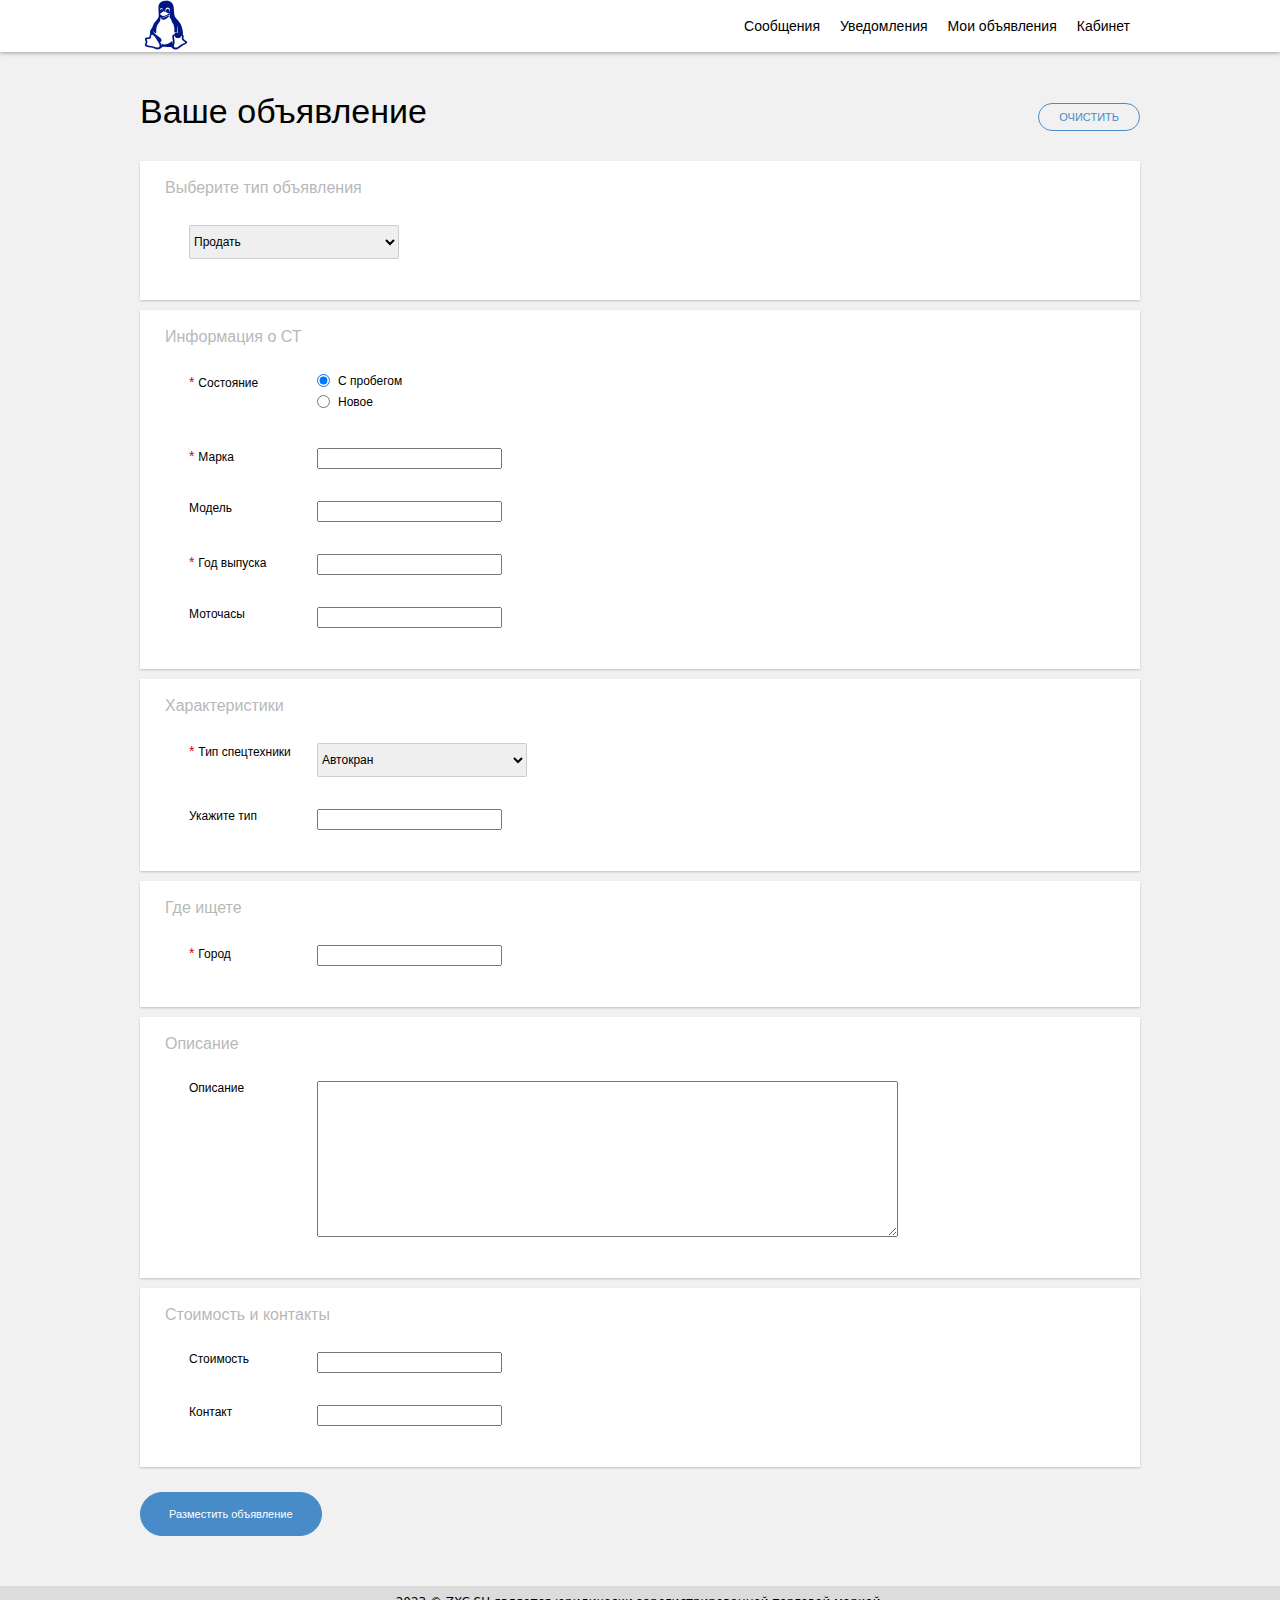
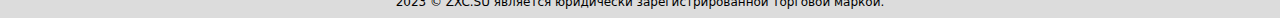
==== adding.html @ f298fcf7 "v6 adding done" ====
<!DOCTYPE html>
<html lang="ru">
<head>
    <meta charset="UTF-8">
    <link rel="stylesheet" href="css/main.css">
    <link rel="icon" href="/images/linux-logo.svg" type="image/x-icon">
    <title>Спецтехника</title>
</head>
<body class="adding-body">
    <div class="header">
        <div class="header-container">
            <a href="index.html" class="logo-link"><img src="images/linux-logo.svg" alt="logo" class="logo"></a>
            <div class="header-buttons">
                <div class="header-button"><a href="#">Сообщения</a></div>
                <div class="header-button"><a href="#">Уведомления</a></div>
                <div class="header-button"><a href="#">Мои объявления</a></div>
                <div class="header-button"><a href="#">Кабинет</a></div>
            </div>
        </div>
    </div>


    <div class="adding-main">
        <div class="adding-main-head">
            <div class="adding-main-head-title">
                Ваше объявление
            </div>

            <div class="adding-main-head-btnClear">
                <button role="button">ОЧИСТИТЬ</button>
            </div>
        </div>

        <div class="adding-main-containers">
            <div class="adding-main-containers-cont">
                <div class="adding-main-containers-cont-header">
                    Выберите тип объявления
                </div>

                <div class="adding-main-containers-cont-include">
                    <select name="" id="">
                        <option value="">Продать</option>
                        <option value="">Сдать в аренду</option>
                        <option value="">Заявка на покупку</option>
                        <option value="">Заявка на аренду</option>
                    </select>
                </div>
            </div>

            <div class="adding-main-containers-cont">
                <div class="adding-main-containers-cont-header">
                    Информация о СТ
                </div>

                <div class="adding-main-containers-cont-include">
                        <div class="adding-main-containers-cont-include-charName">
                            <span class="redStar">* </span>Состояние
                        </div>
                        <div class="adding-main-containers-cont-include-charValue">
                            <div>
                                <input type="radio" name="condition" id="char-value-mileage" value="234" checked>
                                <label for="char-value-mileage">С пробегом</label>
                            </div>

                            <div>
                                <input type="radio" name="condition" id="char-value-new" value="234">
                                <label for="new">Новое</label>
                            </div>
                        </div>
                </div>

                <div class="adding-main-containers-cont-include">
                    <div class="adding-main-containers-cont-include-charName">
                        <span class="redStar">* </span>Марка
                    </div>
                    <div class="adding-main-containers-cont-include-charValue">
                        <input type="text" name="" id="">
                    </div>
                </div>

                <div class="adding-main-containers-cont-include">
                    <div class="adding-main-containers-cont-include-charName">
                        Модель
                    </div>
                    <div class="adding-main-containers-cont-include-charValue">
                        <input type="text" name="" id="">
                    </div>
                </div>

                <div class="adding-main-containers-cont-include">
                    <div class="adding-main-containers-cont-include-charName">
                        <span class="redStar">* </span>Год выпуска
                    </div>
                    <div class="adding-main-containers-cont-include-charValue">
                        <input type="text" name="" id="">
                    </div>
                </div>

                <div class="adding-main-containers-cont-include">
                    <div class="adding-main-containers-cont-include-charName">
                        Моточасы
                    </div>
                    <div class="adding-main-containers-cont-include-charValue">
                        <input type="text" name="" id="">
                    </div>
                </div>


            </div>

            <div class="adding-main-containers-cont">
                <div class="adding-main-containers-cont-header">
                    Характеристики
                </div>

                <div class="adding-main-containers-cont-include">
                    <div class="adding-main-containers-cont-include-charName">
                        <span class="redStar">* </span>Тип спецтехники
                    </div>
                    <div class="adding-main-containers-cont-include-charValue">
                        <select name="" id="">
                            <option value="">Автокран</option>
                            <option value="">Экскаватор</option>
                            <option value="">Бульдозер</option>
                            <option value="">Погрузчик</option>
                            <option value="">Другое</option>
                        </select>
                    </div>
                </div>

                <div class="adding-main-containers-cont-include">
                    <div class="adding-main-containers-cont-include-charName">
                        Укажите тип
                    </div>
                    <div class="adding-main-containers-cont-include-charValue">
                        <input type="text" name="" id="">
                    </div>
                </div>

            </div>


            <div class="adding-main-containers-cont">
                <div class="adding-main-containers-cont-header">
                    Где ищете
                </div>

                <div class="adding-main-containers-cont-include">
                    <div class="adding-main-containers-cont-include-charName">
                        <span class="redStar">* </span>Город
                    </div>
                    <div class="adding-main-containers-cont-include-charValue">
                        <input type="text" name="" id="">
                    </div>
                </div>

            </div>

            <div class="adding-main-containers-cont">
                <div class="adding-main-containers-cont-header">
                    Описание
                </div>

                <div class="adding-main-containers-cont-include">
                    <div class="adding-main-containers-cont-include-charName">
                        Описание
                    </div>
                    <div class="adding-main-containers-cont-include-charValue">
                        <textarea name="" id="" cols="70" rows="10"></textarea>
                    </div>
                </div>

            </div>

            <div class="adding-main-containers-cont">
                <div class="adding-main-containers-cont-header">
                    Стоимость и контакты
                </div>

                <div class="adding-main-containers-cont-include">
                    <div class="adding-main-containers-cont-include-charName">
                        Стоимость
                    </div>
                    <div class="adding-main-containers-cont-include-charValue">
                        <input type="text" name="" id="">
                    </div>
                </div>

                <div class="adding-main-containers-cont-include">
                    <div class="adding-main-containers-cont-include-charName">
                        Контакт
                    </div>
                    <div class="adding-main-containers-cont-include-charValue">
                        <input type="text" name="" id="">
                    </div>
                </div>

            </div>
        </div>
        <div>
            <button class="adding-main-btnSubmit">Разместить объявление</button>
        </div>

    </div>


    <div class="footer">
        <div class="bottom">
            2023 © ZXC.SU является юридически зарегистрированной торговой маркой.
        </div>
    </div>

</body>
<script src="scripts/main.js"></script>
</html>
---- css/main.css ----
body, html {
    height: 100%;
    margin: 0;
    font-family: Verdana, Geneva, Tahoma, sans-serif;
}

body {
    /* display: flex; */
    flex-direction: column;
    justify-content: space-between;
}

a {
    margin: 0;
    color: #000000;
    text-decoration: none;
    font-family: Arial, Helvetica, sans-serif;
    font-size: 14px;
}

a:active {
    color: #000000;
}

.header {
    height: 52px;
    background-color: #ffffff;
    margin: 0;
    display: flex;
    justify-content: center;
    box-shadow: 0 1px 4px 0 rgba(0,0,0,0.35);
    width: 100%;
}

.header-container {
    display: flex;
    justify-content: space-between;
    align-items: center;
    height: 100%;
    max-width: 1000px;
    width: 100%;
    padding: 0 10px;
}

.logo {
    max-height: 52px;
    /* width: 100px; */
}

.header-button {
    color: black;
    padding: 0 10px;
    /* margin: 0 10px; */
    font-size: 14px;
    font-family: Arial, Helvetica, sans-serif;
    display: flex;
    align-items: center;
}

.header-button:hover {
    background-color: #e9f1fa;
    cursor: pointer;
}

.header-buttons {
    height: 100%;
    display: flex;
}

.header-button:hover a {
    display: flex;
    height: 100%;
    align-items: center;
    color: #1f6bb8;
}

/* .header-button a:hover {
    color:#1f6bb8;
} */

.main {
    width: 100%;
    display: flex;
    flex-wrap: wrap;
    justify-content: center;
    /* padding-top: 20px; */
    margin: 20px 0;
    /* height: 100%; */
}


/* CSS button */
.button-3 {
  appearance: none;
  background-color: #2ea44f;
  border: 1px solid rgba(27, 31, 35, .15);
  border-radius: 42px;
  box-shadow: rgba(27, 31, 35, .1) 0 1px 0;
  box-sizing: border-box;
  color: #fff;
  cursor: pointer;
  display: inline-block;
  font-family: -apple-system,system-ui,"Segoe UI",Helvetica,Arial,sans-serif,"Apple Color Emoji","Segoe UI Emoji";
  font-size: 14px;
  font-weight: 600;
  line-height: 20px;
  padding: 6px 40px;
  position: relative;
  text-align: center;
  text-decoration: none;
  user-select: none;
  -webkit-user-select: none;
  touch-action: manipulation;
  vertical-align: middle;
  white-space: nowrap;
}

.button-3:focus:not(:focus-visible):not(.focus-visible) {
  box-shadow: none;
  outline: none;
}

.button-3:hover {
  background-color: #2c974b;
}

.button-3:focus {
  box-shadow: rgba(46, 164, 79, .4) 0 0 0 3px;
  outline: none;
}

.button-3:disabled {
  background-color: #94d3a2;
  border-color: rgba(27, 31, 35, .1);
  color: rgba(255, 255, 255, .8);
  cursor: default;
}

.button-3:active {
  background-color: #298e46;
  box-shadow: rgba(20, 70, 32, .2) 0 1px 0 inset;
}

.footer {
    font-family: Verdana,Dejavu Sans,Geneva,Tahoma,sans_serif;
    font-size: 12px;
    line-height: 16px;
    background-color: #dcdcdc;
    display: flex;
    justify-content: center;
    /* position: absolute;
    left: 0;
    bottom: 0; */
    width: 100%;
    /* flex: 0 0 auto; */
}

.bottom {
    padding: 8px;
}

.title-big {
    display: inline;
    font-size: 34px;
    margin-bottom: 8px;
}

.title-small {
    display: inline;
    font-size: 16px;
}

.find-main {
    display: flex;
    flex-direction: column;
    width: 100%;
    margin: auto;
    max-width: 1000px;
    min-height: 100%;
}

.find-main-title {
    display: flex;
    flex-direction: column;
    /* max-width: 100%; */
    padding-top: 20px;
    /* padding-left: 20px;
    padding-right: 20px; */
    padding-bottom: 60px;
    /* height: 600px; */
    font-family: Verdana, Geneva, Tahoma, sans-serif;

}

.find-addAds {
    display: flex;
    justify-content: flex-end;
}

.find-addAds button {
    border: 0;
    padding: 7px 12px;
    border-radius: 8px 8px 0 0;
    cursor: pointer;
    background: rgb(232, 244, 255);
    height: 43px !important;
    font-family: Verdana, Geneva, Tahoma, sans-serif;
    font-size: 14px;
}

.find-criteria {
    /* min-height: 400px; */
    background-color: rgb(234, 234, 234);
    /* max-width: 100%; */
    padding: 30px;
    border-radius: 0 0 10px 10px;
    display: flex;
    flex-wrap: wrap;
    justify-content: space-evenly;
    /* margin: 0 20px 0 20px; */
}

.find-input {
    /* margin-right: 20px;
    padding-bottom: 21px; */
    font-family: Verdana, Geneva, Tahoma, sans-serif;
    font-size: 12px;
    width: 45%;
    margin-left: 12px;
    margin-bottom: 12px;
    margin-right: 20px;
}

.find-input input {
    height: 32px;
    width: 100%;
    margin: 0;
    padding: 0 9px 0 9px;
    border: 1px solid #ccc;
}

.find-input-label {
    margin-bottom: 7px;
}

.find-button {
    display: flex;
    justify-content: flex-end;
    padding: 20px 20px;
}

.find-button-clear {
    display: flex;
    align-items: center;
}

.find-button-clear-btn {
    margin: 0 20px;
    font-family: Verdana, Geneva, Tahoma, sans-serif;
    font-size: 12px;
    color: rgb(140, 150, 157);
    border-bottom: 1px dashed;
    cursor: pointer;
}

.find-input-select {
    height: 34px;
    /* padding: 0 9px; */
    width: 100%;
    margin: 0;
    border: 1px solid #ccc;
    font-family: Verdana, Geneva, Tahoma, sans-serif;
    font-size: 12px;
    border-radius: 2px;
}

.find-input-select option {
    height: 34px;
    margin: 0;
    border: 1px solid #ccc;
}

.find-input-div {
    display: flex;
    font-family: Verdana, Geneva, Tahoma, sans-serif;
    font-size: 12px;
    width: 100%;
    margin-left: 12px;
}

.find-input-div div {
    margin: 0 0 0 5px;
}

.find-content {
    padding: 52px 0 0 0;
}

.find-content-head {
    border-bottom: 1px solid rgb(204, 204, 204);
    padding: 0 0 17px 0;
}

.find-content-head-countAdsAndSort {
    font-size: 23px;
    display: flex;
    justify-content: space-between;
    align-items: center;
}

/* .find-content-head-countAdsAndSort span {

} */

/* .find-content-listCards {
    
} */

.find-content-card {
    padding: 7px;
    border-bottom: 1px solid rgb(204, 204, 204);
    height: 100%;
    display: flex;
}

.find-content-card-picture {
    min-width: 178px;
    width: 178px;
    height: 136px;
}

.find-content-card-picture img {
    width: 100%;
    height: 100%;
    object-fit: cover;
}

.find-content-card-description {
    margin: 0 0 0 16px;
    width: 100%;
    /* height: 100%; */
    display: flex;
    flex-wrap: wrap;
    align-content: space-between;
    color: rgb(57, 68, 79);
}

.find-content-card-description-nameYearDriverCostCityFavourite {
    display: flex;
    justify-content: space-between;
    width: 100%;
}

.find-content-card-description-nameYearDriver {
    display: flex;
    flex-direction: column;
    justify-content: space-between;
    width: 100%;
}

.find-content-card-description-nameYear {
    display: flex;
    justify-content: space-between;
}

/* .find-content-card-description-name {
    
} */

.find-content-card-description-name-first {
    margin: 0 6px 0 0;
    font-weight: bold;
}

.find-content-card-description-name-second {
    font-size: 14px;
    color: rgb(140, 150, 157);
    font-weight: normal;
    text-transform: capitalize;
}

.find-content-card-description-year {
    font-size: 14px;
    
}

.find-content-card-description-driver span{
    color: rgb(71, 140, 200);
    padding: 4px 8px;
    border-radius: 2px;
    font-size: 11px;
    background: rgb(232, 244, 255);
}

.find-content-card-description-costCityFavourite {
    min-width: 170px;
    display: flex;
    align-items: flex-end;
    flex-direction: column;
}

.find-content-card-description-cost {
    font-weight: bold;
}

.find-content-card-description-city {
    margin-top: 8px;
    font-size: 12px;
}

.find-content-card-description-favourite {
    font-size: 12px;
    margin-top: 6px;
}

.find-content-card-description-ownerDate {
    width: 100%;
    display: flex;
    justify-content: space-between;
    height: fit-content;
    align-items: flex-end
}

.find-content-card-description-owner a {
    color: #478cc8;
    cursor: pointer;
    font-size: 12px;
}

.find-content-card-description-date {
    margin-right: 8px;
    opacity: 0.5;
    font-size: 12px;
}

.find-pagination {
    padding: 17px 0 0 7px;
    width: 100%;
    display: flex;
    align-items: center;
    margin: 0 0 54px 0;
}

.find-pagination input {
    width: fit-content;
    line-height: 17px;
    width: 30px;
    height: 17px;
    border-radius: 2px;
    appearance: none;
}

.find-pagination span {
    color: rgba(57,68,79,.4);
    font-size: 14px;
    margin: 0 8px 0 8px;
}

.adding-main {
    display: flex;
    flex-direction: column;
    width: 100%;
    margin: auto;
    max-width: 1000px;
    min-height: 100%;
    
}

.adding-main-head {
    margin: 40px 0 20px 0;
    display: flex;
    justify-content: space-between;
    align-items: flex-end
}

.adding-main-head-title {
    font-size: 34px;
}

.adding-main-head-btnClear {
    /* display: flex; */
}

.adding-main-head-btnClear button {
    padding: 7px 20px;
    height: 28px;
    line-height: 12px;
    font-size: 11px;
    border-width: 1px;
    border: 1px solid #478cc8;
    vertical-align: middle;
    border-radius: 42px;
    color: #478cc8;
    background-color: transparent;
    cursor: pointer;
}

.adding-main-containers {
    width: 100%;
}

.adding-main-containers-cont {
    margin: 10px 0 0 0;
    font-size: 12px;
    box-shadow: 0 1px 2px 0 rgba(0,0,0,.2);
    background-color: #ffffff;
    padding: 18px 25px 25px;
    display: flex;
    flex-direction: column;
}

.adding-body {
    background-color: rgb(241, 241, 241);
}

.adding-main-containers-cont-header {
    color: rgb(184, 184, 184);
    font-size: 16px;
    padding: 0 0 12px 0;
}

.adding-main-containers-cont-include select {
    height: 34px;
    margin: 0;
    border: 1px solid #ccc;
    font-family: Verdana, Geneva, Tahoma, sans-serif;
    font-size: 12px;
    border-radius: 2px;
    width: 210px;
}

.adding-main-containers-cont-include {
    display: flex;
    margin: 16px 0;
    padding: 0 24px;
}

.adding-main-containers-cont-include-charName {
    min-width: 128px;
}

.adding-main-containers-cont-include-charValue {
    display: flex;
    flex-direction: column;
}

.adding-main-containers-cont-include-charValue div {
    display: flex;
    
}

.adding-main-containers-cont-include-charValue div input {
    margin: 0 8px 8px 0;
}

.redStar {
    color: #d0021b;
    font-size: 14px;
}

.adding-main-btnSubmit {
    margin: 25px 0 50px 0;
    padding: 15px 28px;
    background-color: #478cc8;
    color: #fff;
    border-radius: 42px;
    cursor: pointer;
    border: 1px solid #478cc8;
    font-size: 11px;
    font-family: Verdana, Geneva, Tahoma, sans-serif;
}
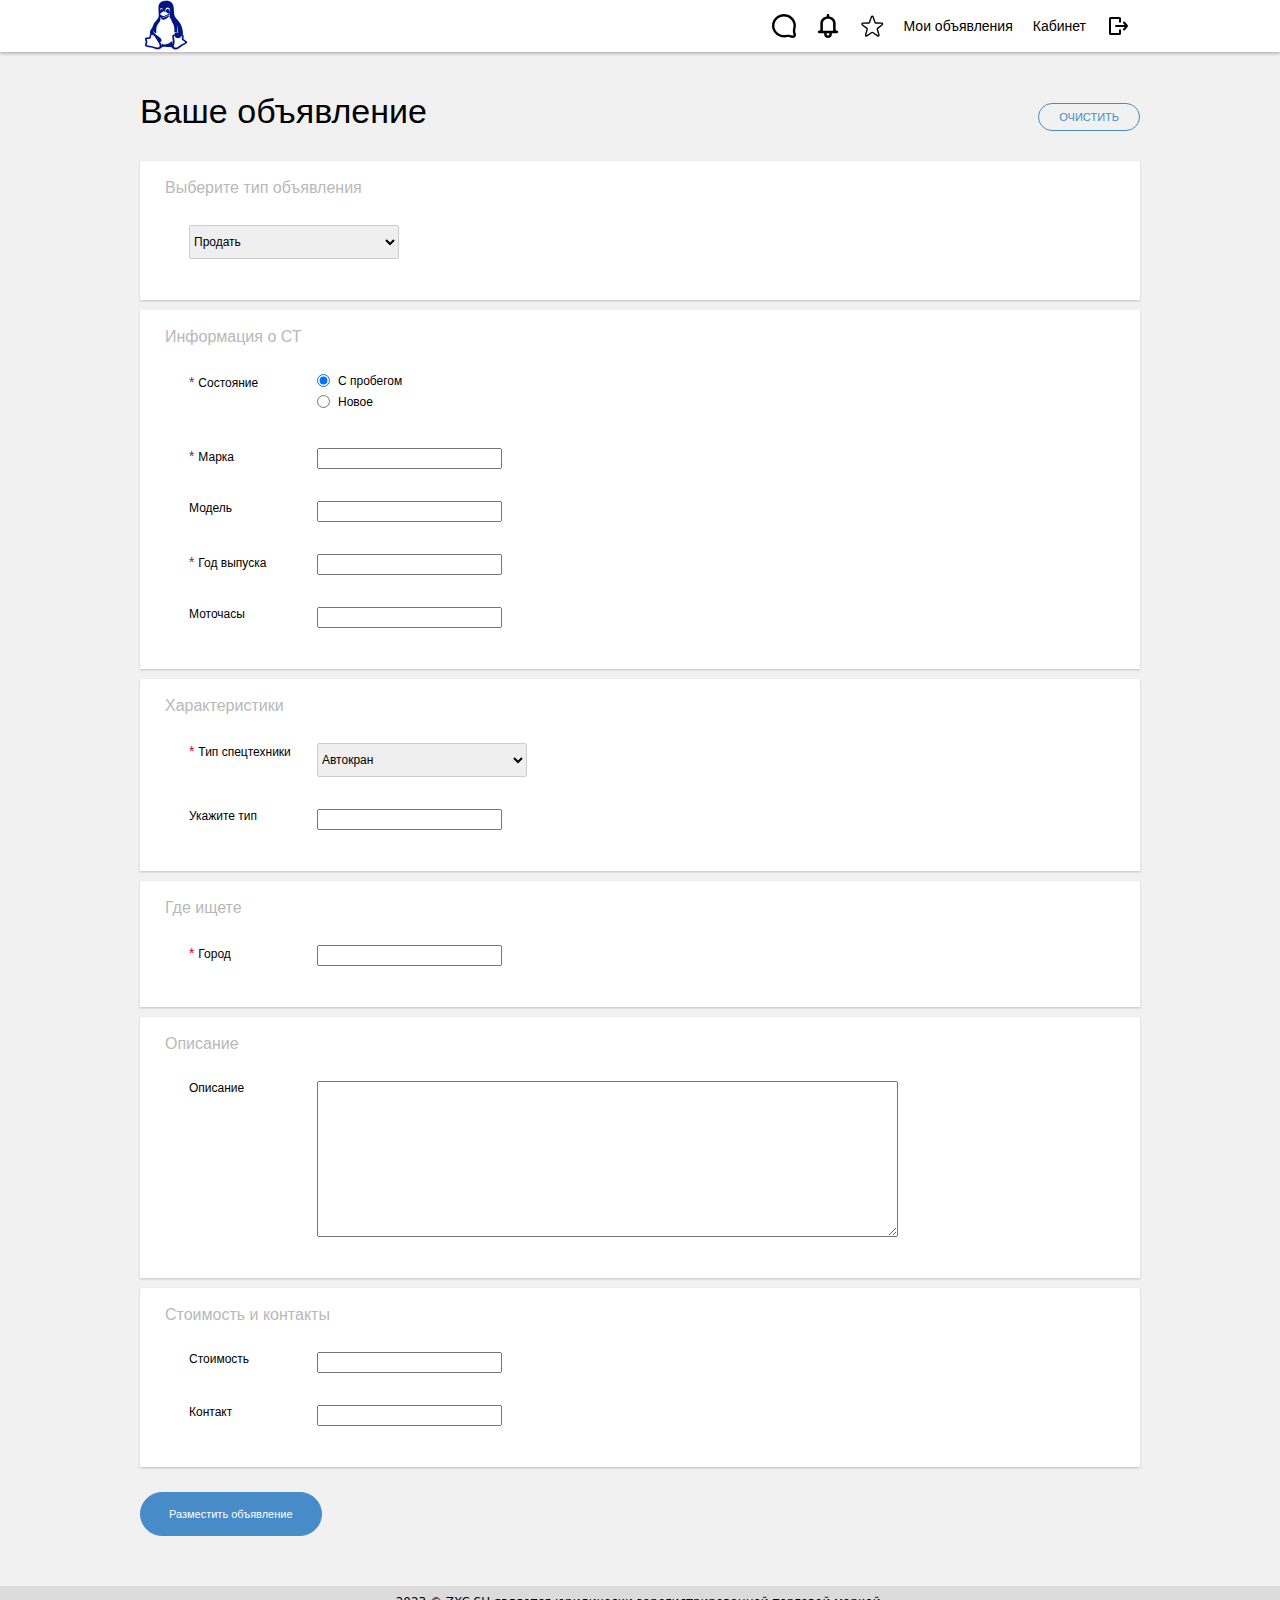
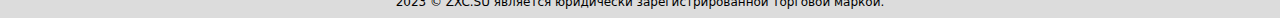
==== commit 06ccd875: "v6.2" ====
--- a/adding.html
+++ b/adding.html
@@ -11,10 +11,12 @@
         <div class="header-container">
             <a href="index.html" class="logo-link"><img src="images/linux-logo.svg" alt="logo" class="logo"></a>
             <div class="header-buttons">
-                <div class="header-button"><a href="#">Сообщения</a></div>
-                <div class="header-button"><a href="#">Уведомления</a></div>
+                <div class="header-button"><a href="#"><img src="images/icons/icon-message.svg" alt="messager" title="Сообщения"></a></div>
+                <div class="header-button"><a href="#"><img src="images/icons/icon-notification.svg" alt="notification" title="Уведомления"></a></div>
+                <div class="header-button"><a href="#"><img src="images/icons/icon-favorite-inactive.svg" alt="favorites" title="Избранное"></a></div>
                 <div class="header-button"><a href="#">Мои объявления</a></div>
-                <div class="header-button"><a href="#">Кабинет</a></div>
+                <div class="header-button"><a href="profile.html">Кабинет</a></div>
+                <div class="header-button"><a href="#"><img src="images/icons/icon-exit.svg" alt="Log out" title="Выход"></a></div>
             </div>
         </div>
     </div>
--- a/css/main.css
+++ b/css/main.css
@@ -42,6 +42,14 @@
     padding: 0 10px;
 }
 
+.header-button img {
+    height: 24px;
+}
+
+.header-button a {
+    height: 100%;
+}
+
 .logo {
     max-height: 52px;
     /* width: 100px; */
@@ -72,6 +80,12 @@
     height: 100%;
     align-items: center;
     color: #1f6bb8;
+}
+
+.header-button a {
+    display: flex;
+    height: 100%;
+    align-items: center;
 }
 
 /* .header-button a:hover {
@@ -477,9 +491,9 @@
     font-size: 34px;
 }
 
-.adding-main-head-btnClear {
-    /* display: flex; */
-}
+/* .adding-main-head-btnClear {
+    display: flex;
+} */
 
 .adding-main-head-btnClear button {
     padding: 7px 20px;
@@ -568,4 +582,34 @@
     border: 1px solid #478cc8;
     font-size: 11px;
     font-family: Verdana, Geneva, Tahoma, sans-serif;
+}
+
+.profile-main {
+    width: 100%;
+    display: flex;
+    flex-wrap: wrap;
+    justify-content: center;
+    /* padding-top: 20px; */
+    margin: 20px 0;
+    /* height: 100%; */
+}
+
+.profile-main-container {
+    /* display: flex; */
+    /* justify-content: space-between; */
+    /* align-items: center; */
+    height: 100%;
+    max-width: 1000px;
+    width: 100%;
+    padding: 0 10px;
+}
+
+.profile-main-container-head {
+    display: flex;
+    justify-content: center;
+    width: 100%;
+}
+
+.profile-main-container-head b {
+    font-size: 30px;
 }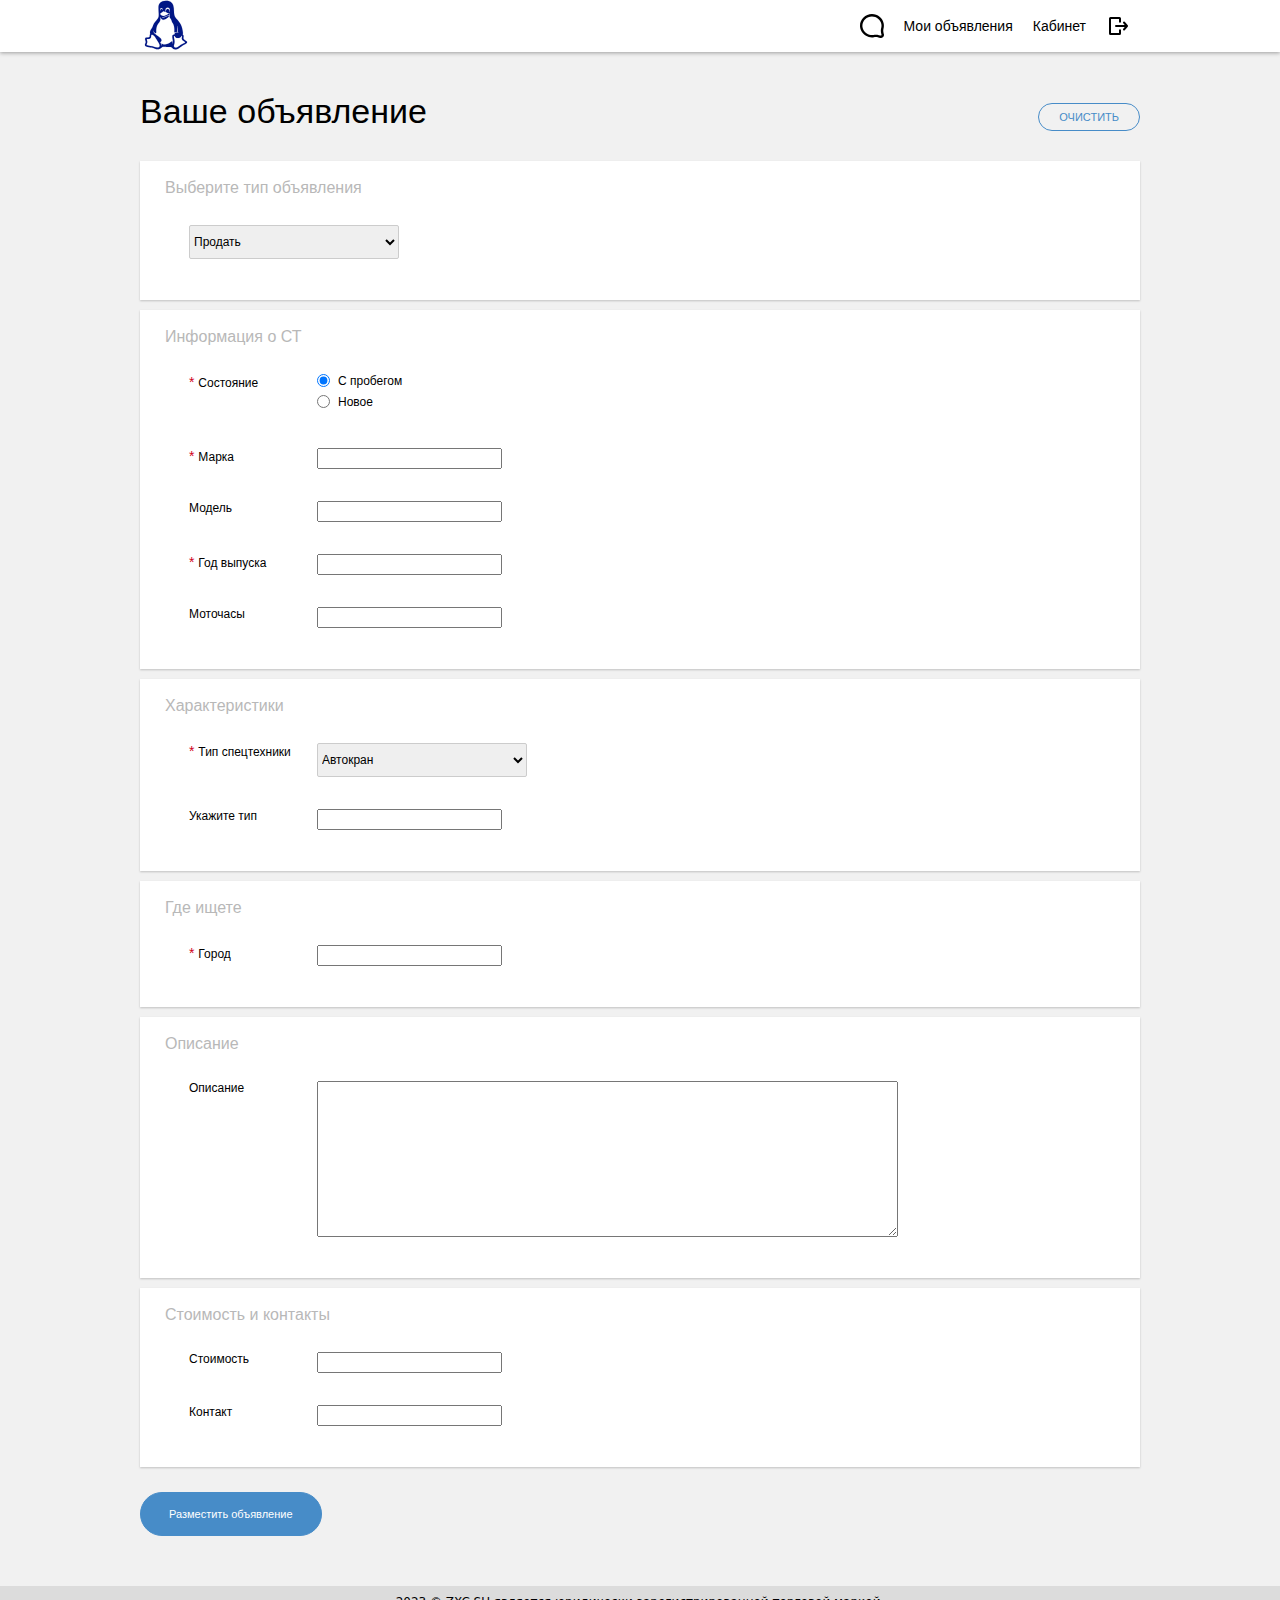
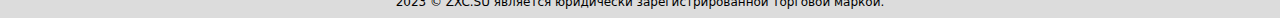
==== commit e06d1deb: "v8 added messenger" ====
--- a/adding.html
+++ b/adding.html
@@ -11,9 +11,7 @@
         <div class="header-container">
             <a href="index.html" class="logo-link"><img src="images/linux-logo.svg" alt="logo" class="logo"></a>
             <div class="header-buttons">
-                <div class="header-button"><a href="#"><img src="images/icons/icon-message.svg" alt="messager" title="Сообщения"></a></div>
-                <div class="header-button"><a href="#"><img src="images/icons/icon-notification.svg" alt="notification" title="Уведомления"></a></div>
-                <div class="header-button"><a href="#"><img src="images/icons/icon-favorite-inactive.svg" alt="favorites" title="Избранное"></a></div>
+                <div class="header-button"><a href="massenger.html"><img src="images/icons/icon-message.svg" alt="messager" title="Сообщения"></a></div>
                 <div class="header-button"><a href="#">Мои объявления</a></div>
                 <div class="header-button"><a href="profile.html">Кабинет</a></div>
                 <div class="header-button"><a href="#"><img src="images/icons/icon-exit.svg" alt="Log out" title="Выход"></a></div>
--- a/css/main.css
+++ b/css/main.css
@@ -8,6 +8,7 @@
     /* display: flex; */
     flex-direction: column;
     justify-content: space-between;
+    /* width: 100%; */
 }
 
 a {
@@ -337,6 +338,11 @@
     display: flex;
 }
 
+.find-content-card:hover {
+    cursor: pointer;
+    background-color: #e8f4ff;
+}
+
 .find-content-card-picture {
     min-width: 178px;
     width: 178px;
@@ -592,6 +598,7 @@
     /* padding-top: 20px; */
     margin: 20px 0;
     /* height: 100%; */
+    color: #39444f;
 }
 
 .profile-main-container {
@@ -612,4 +619,393 @@
 
 .profile-main-container-head b {
     font-size: 30px;
+    margin: 0 0 32px 0;
+}
+
+.profile-main-container-blocks {
+    display: flex;
+    justify-content: center;
+}
+
+.profile-main-container-blocks-avatar {
+    max-width: 200px;
+    /* width: fit-content; */
+    margin: 0 50px;
+    margin: 0 70px 12px 0;
+}
+
+.profile-main-container-blocks-avatar div {
+    margin: 0 0 12px 0;
+}
+
+.profile-main-container-blocks img {
+    width: 100%;
+}
+
+.profile-main-container-blocks-inputs-input {
+    margin: 12px 0 0 0;
+}
+
+.profile-main-container-blocks-inputs-input h5 {
+    font-size: 14px;
+    font-weight: lighter;
+    margin: 8px 0;
+    
+}
+
+.profile-main-container-blocks-inputs-input input {
+    height: 30px;
+    width: 300px;
+}
+
+.profile-main-container-blocks-inputs-btn {
+    width: 100%;
+    display: flex;
+    justify-content: center;
+    margin: 37px 0 0 0;
+}
+
+.adv-main {
+    width: 100%;
+    display: flex;
+    flex-wrap: wrap;
+    justify-content: center;
+    /* padding-top: 20px; */
+    margin: 20px 0;
+    /* height: 100%; */
+    color: #39444f;
+}
+
+.adv-main-contnr {
+    height: 100%;
+    max-width: 1000px;
+    width: 100%;
+    padding: 20px 10px 0 10px;
+}
+
+.adv-main-contnr-content {
+    display: flex;
+    
+}
+
+.adv-main-contnr-content-left {
+    display: flex;
+    flex-direction: column;
+    /* align-items: center; */
+    flex: 2 1 0%;
+}
+
+.adv-main-contnr-content-right {
+    display: flex;
+    flex-direction: column;
+    /* align-items: center; */
+    flex: 1 1 0px;
+    margin: 0 0 0 32px;
+}
+
+.adv-main-contnr-content-left-head {
+    width: 100%;
+    font-size: 34px;
+}
+
+.adv-main-contnr-content-right-head {
+    width: 100%;
+    font-size: 26px;
+    line-height: 41px;
+}
+
+.adv-main-contnr-content-left-cCityFavourite {
+    margin: 20px 0 16px 0;
+    display: flex;
+    justify-content: space-between;
+}
+
+.adv-main-contnr-content-left-city {
+    font-size: 14px;
+    display: flex;
+    align-items: center;
+}
+
+.adv-main-contnr-content-left-favourite {
+    font-size: 12px;
+    color: #478cc8;
+    display: flex;
+    align-items: center;
+    cursor: pointer;
+}
+
+.adv-main-contnr-content-left-favourite div {
+    border-bottom: 1px dotted #c6d7e6;
+}
+
+.adv-main-contnr-content-left-favourite div:hover {
+    border-bottom: 1px solid #71b1e8;
+}
+
+/* .adv-main-contnr-content-left-images {
+    width: 100%;
+} */
+
+.adv-main-contnr-content-left-images img {
+    width: 100%;
+}
+
+.adv-main-contnr-content-left-owner {
+    margin: 30px 0 0 0;
+    padding: 18px;
+    background-color: #f1f1f1;
+    border-radius: 8px;
+    display: flex;
+    flex-direction: column;
+}
+
+.adv-main-contnr-content-left-owner-title {
+    font-size: 23px;
+}
+
+.adv-main-contnr-content-left-owner-firm {
+    font-size: 14px;
+    margin: 14px;
+    display: flex;
+}
+
+.adv-main-contnr-content-left-owner-firm-avatarInfo {
+    display: flex;
+}
+
+.adv-main-contnr-content-left-owner-firm-avatarInfo img {
+    /* width: 64px; */
+    /* width: 100%; */
+    height: 64px;
+}
+
+.adv-main-contnr-content-left-owner-firm-avatarInfo-info {
+    margin: 0 12px;
+}
+
+.adv-main-contnr-content-left-owner-firm-avatarInfo-info-name {
+
+}
+
+.adv-main-contnr-content-left-owner-firm-avatarInfo-info-name a {
+    color: #478cc8;
+}
+
+.adv-main-contnr-content-left-owner-firm-btnGetContact {
+    display: flex;
+    align-items: center;
+}
+
+.adv-main-contnr-content-left-owner-firm-btnGetContact  button{
+    height: fit-content;
+    width: fit-content;
+}
+
+.adv-main-contnr-content-left-description {
+    margin: 25px 0 45px 0;
+}
+
+.adv-main-contnr-content-left-description-title {
+    font-size: 26px;
+}
+
+.adv-main-contnr-content-left-description-text {
+    margin: 16px 0 0 0;
+    font-size: 14px;
+    white-space: pre-line;
+    word-break: break-word;
+}
+
+.adv-main-contnr-content-right-dateViews {
+    display: flex;
+    justify-content: space-between;
+    margin: 20px 0 16px 0;
+    color: #596e81;
+    font-size: 12px;
+    opacity: 0.5;
+}
+
+.adv-main-contnr-content-right-charstable {
+    font-size: 14px;
+    padding: 24px 0px 12px;
+    /* max-width: 370px; */
+    margin-bottom: 16px;
+    background-color: rgb(237, 243, 249);
+    border-radius: 8px;
+}
+
+.adv-main-contnr-content-right-charstable-char {
+    padding: 0 24px;
+    display: flex;
+}
+
+.adv-main-contnr-content-right-charstable-char-name {
+    flex: 2 1 0;
+    opacity: 0.5;
+}
+
+.adv-main-contnr-content-right-charstable-char-value {
+    flex: 3 1 0;
+}
+
+.borderBot {
+    border-bottom: 1px solid rgba(56, 69, 79, 0.1);
+}
+
+.opacity05 {
+    opacity: 0.5;
+    display: inline;
+}
+
+.paddingTop16 {
+    padding-top: 16px;
+}
+
+.paddingBot12 {
+    padding-bottom: 12px;
+}
+
+.msgr-main {
+    width: 100%;
+    display: flex;
+    flex-wrap: wrap;
+    justify-content: center;
+    /* margin: 20px 0; */
+    height: 100%;
+    color: #39444f;
+}
+
+.msgr-main-cntr {
+    /* padding: 0 10px; */
+    display: flex;
+    width: 100%;
+    margin: auto;
+    /* max-width: 1000px; */
+    min-height: 100%;
+}
+
+.msgr-main-cntr-left {
+    flex: 1 1 0;
+    border-right: 1px solid #ccc;
+    background-color: #eee;
+}
+
+.msgr-main-cntr-right {
+    flex: 2 1 0;
+    display: grid;
+    align-content: space-between;
+}
+
+.msgr-main-cntr-left-chat {
+    width: 100%;
+    display: flex;
+    border-bottom: 1px solid #ccc;
+}
+
+.chat-active {
+    background-color: #e8f4ff;
+}
+
+.msgr-main-cntr-left-chat:hover {
+    width: 100%;
+    display: flex;
+    background-color: #e8f4ff;
+    cursor: pointer;
+}
+
+.msgr-main-cntr-left-chat-avatar {
+    width: fit-content;
+    height: fit-content;
+}
+
+.msgr-main-cntr-left-chat-avatar img {
+    width: 60px;
+    height: 60px;
+    object-fit: cover;
+    margin: 12px 0 12px 12px;
+    border-radius: 100px!important;
+}
+
+.msgr-main-cntr-left-chat-username {
+    width: 100%;
+    margin: 10px 8px 0;
+}
+
+.msgr-main-cntr-left-chat-username-name {
+    font-size: 14px;
+    font-weight: 800;
+    margin-bottom: 6px;
+    padding-top: 4px;
+    max-height: 20px;
+}
+
+.msgr-main-cntr-left-chat-username-company {
+    color: #8c969d;
+    font-size: 12px;
+    max-width: 214px;
+}
+
+.msgr-main-cntr-right-head {
+    background-color: #fff;
+    padding: 12px 25px 12px 16px;
+    border-bottom: 1px solid #ccc;
+    max-height: 66px;
+    display: flex;
+    justify-content: space-between;
+}
+
+.msgr-main-cntr-right-head-user {
+    display: flex;
+}
+
+.msgr-main-cntr-right-head-user-avatar {
+
+}
+
+.msgr-main-cntr-right-head-user-avatar img {
+    width: 42px;
+    height: 42px;
+    object-fit: cover;
+    margin: 0 12px 0 0;
+    border-radius: 100px!important;
+}
+
+.msgr-main-cntr-right-head-info-name {
+
+}
+
+.msgr-main-cntr-right-head-info-comp {
+    font-size: 12px;
+
+}
+
+.msgr-main-cntr-right-head-info-comp a {
+    text-decoration: underline;
+    color: #8c969d;
+}
+
+.msgr-main-cntr-right-msgInput {
+    background: #f1f1f1;
+    padding: 12px 19px 12px 19.5px;
+    display: flex;
+    align-items: center;
+}
+
+.msgr-main-cntr-right-msgInput input {
+    margin-left: 20px;
+    width: 100%;
+    outline: none;
+    line-height: 16px;
+    min-height: 16px;
+    /* height: 100%; */
+    border-radius: 2px;
+    background: #fff;
+    padding: 8px;
+    border: 1px solid #fff;
+}
+
+.msgr-main-cntr-right-msgInput button {
+    padding: 5px 20px;
+    font-size: 11px;
+    margin-left: 18px;
 }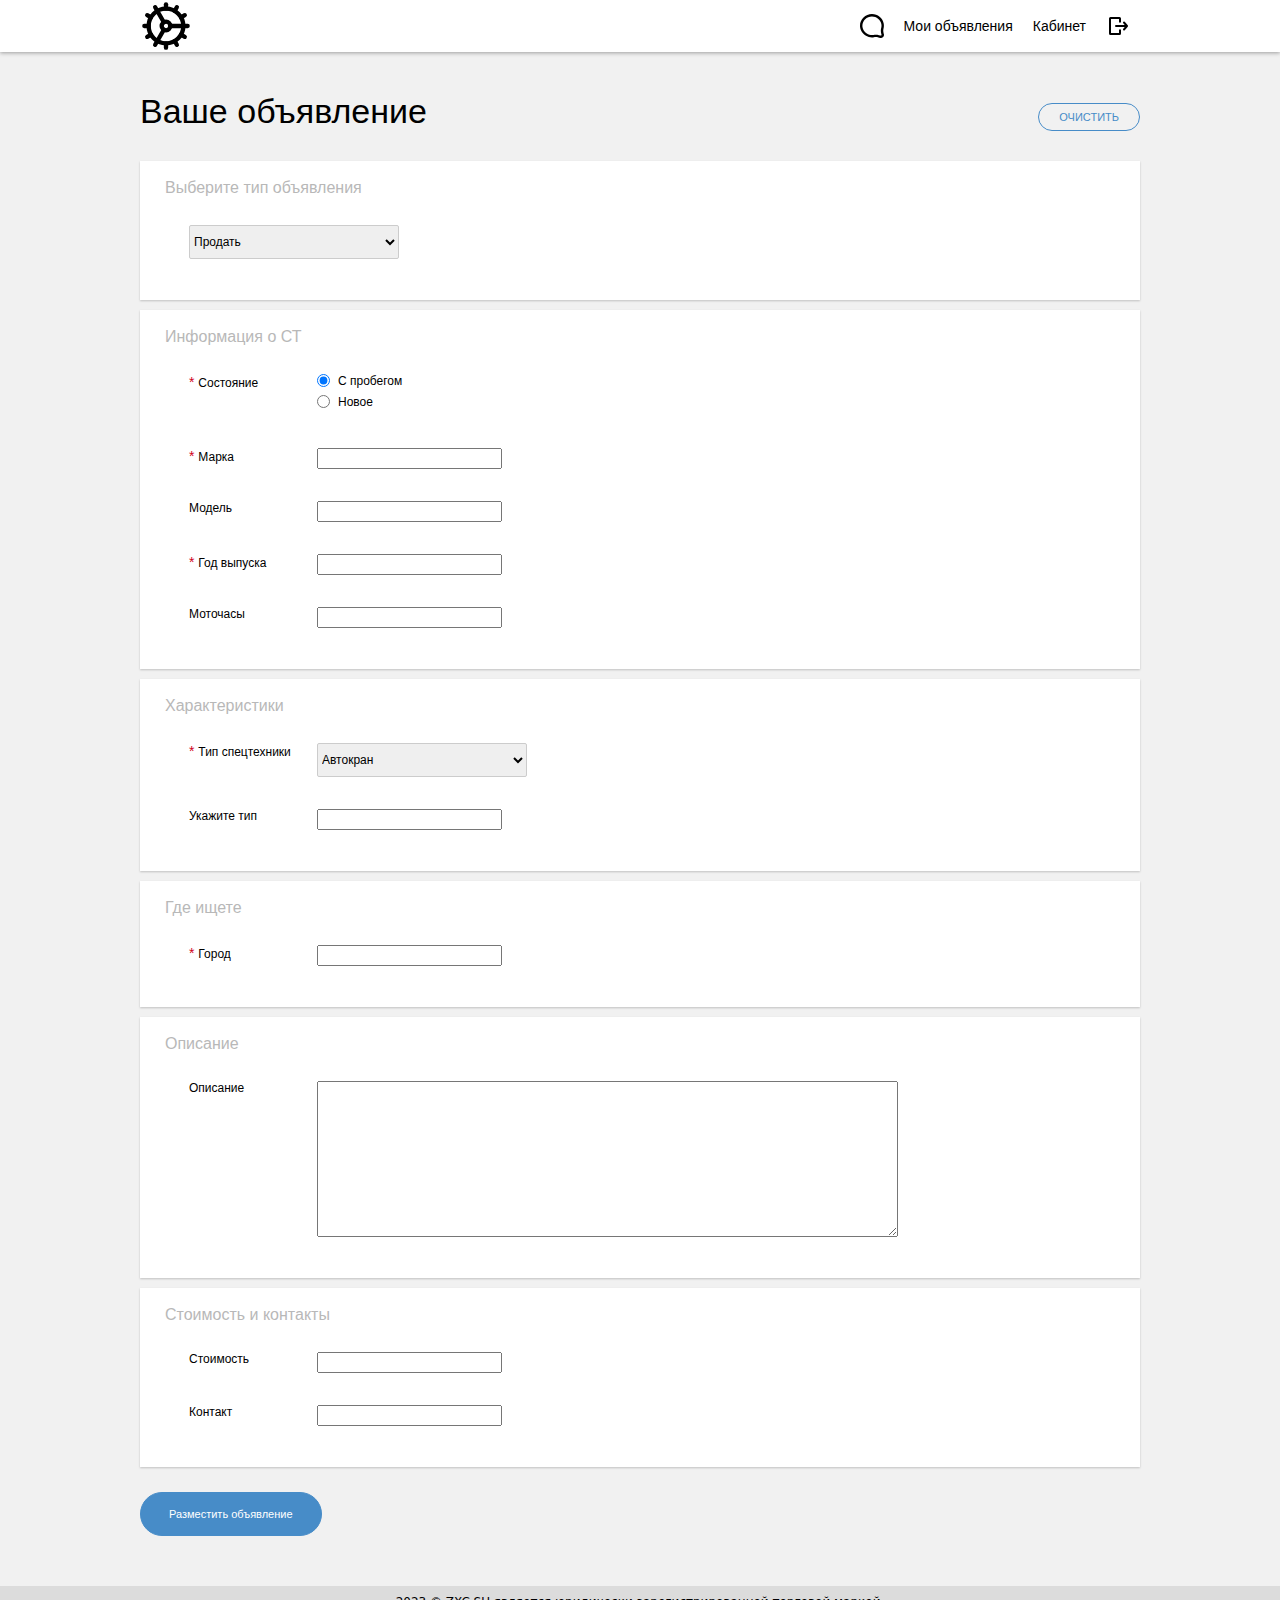
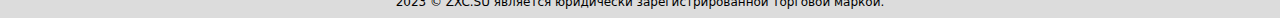
==== commit 359cada9: "v8.1" ====
--- a/adding.html
+++ b/adding.html
@@ -9,7 +9,7 @@
 <body class="adding-body">
     <div class="header">
         <div class="header-container">
-            <a href="index.html" class="logo-link"><img src="images/linux-logo.svg" alt="logo" class="logo"></a>
+            <a href="index.html" class="logo-link"><img src="images/new_logo.svg" alt="logo" class="logo"></a>
             <div class="header-buttons">
                 <div class="header-button"><a href="massenger.html"><img src="images/icons/icon-message.svg" alt="messager" title="Сообщения"></a></div>
                 <div class="header-button"><a href="#">Мои объявления</a></div>
--- a/css/main.css
+++ b/css/main.css
@@ -43,6 +43,7 @@
     padding: 0 10px;
 }
 
+
 .header-button img {
     height: 24px;
 }
@@ -51,8 +52,13 @@
     height: 100%;
 }
 
+.logo-link {
+    height: 100%;
+}
+
 .logo {
     max-height: 52px;
+    height: 100%;
     /* width: 100px; */
 }
 
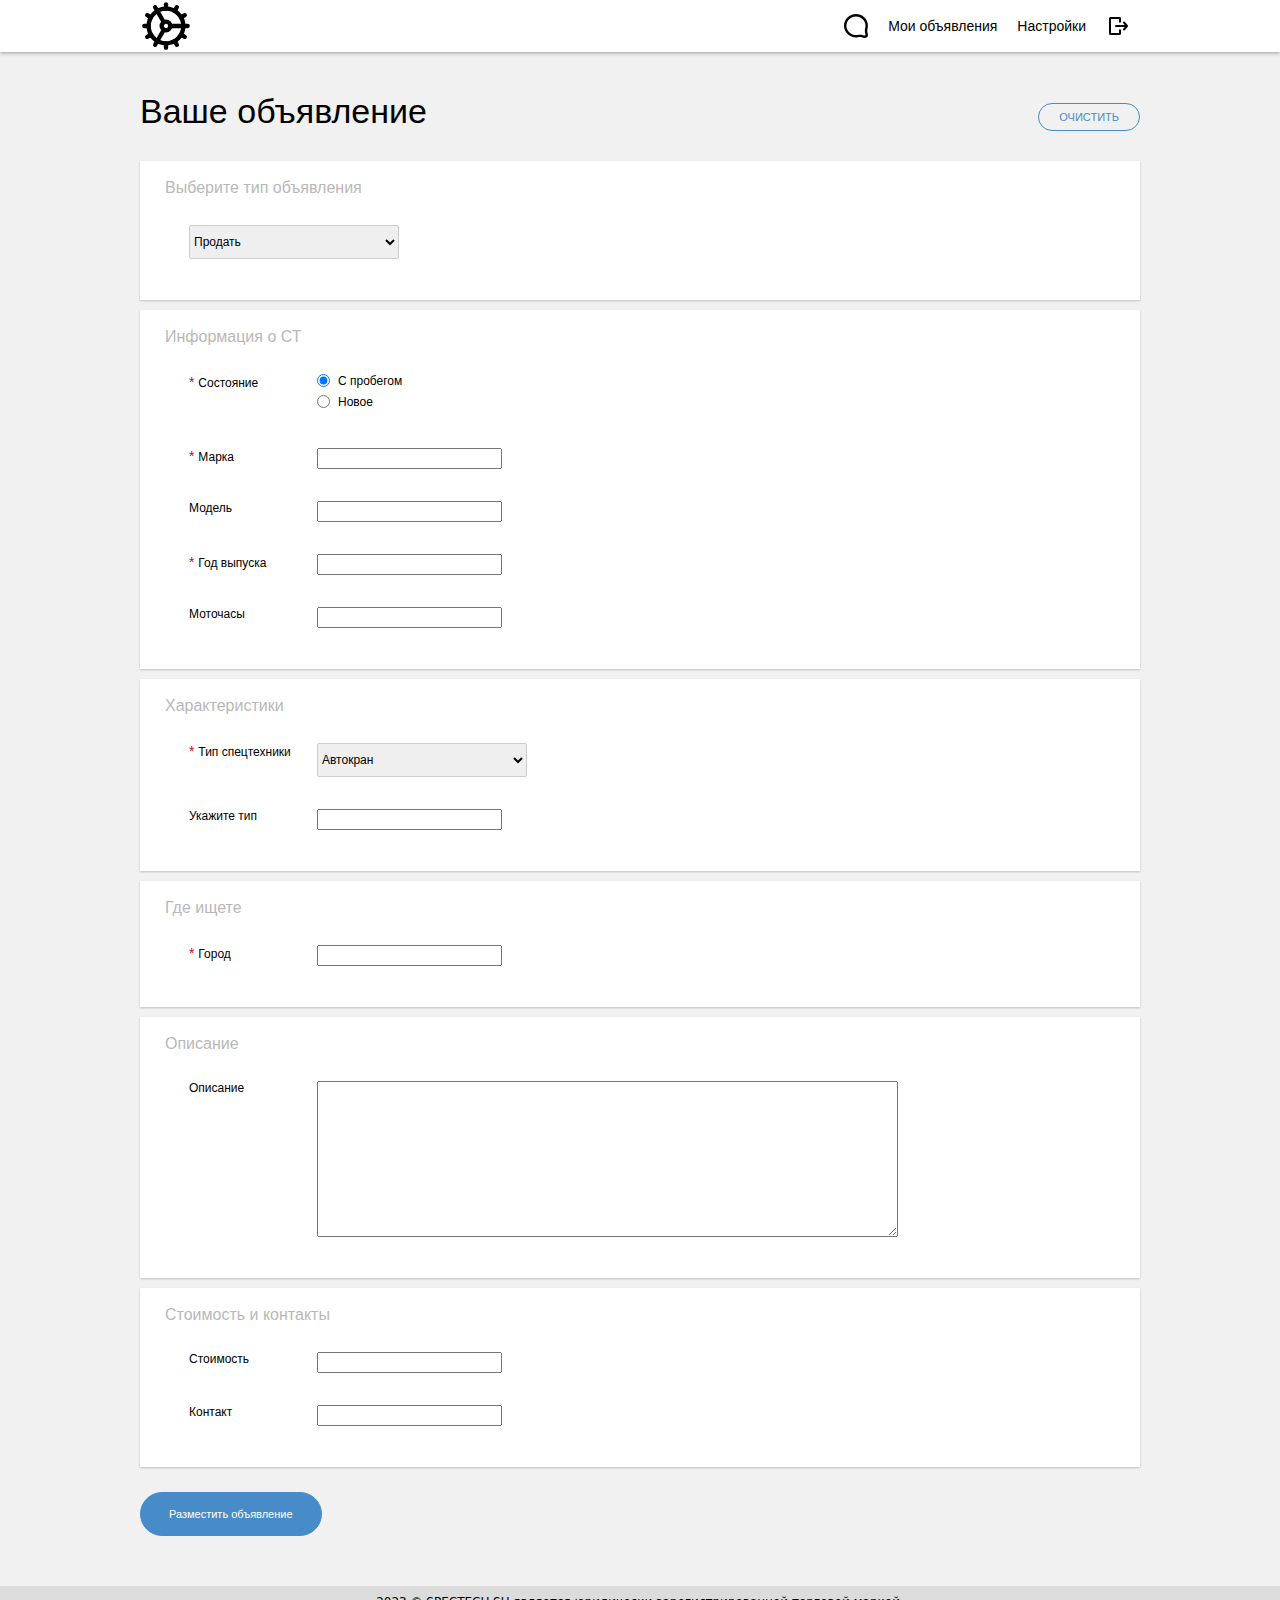
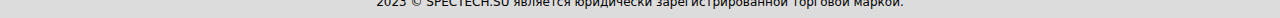
==== commit a127857f: "v9 added login-signin" ====
--- a/adding.html
+++ b/adding.html
@@ -4,7 +4,7 @@
     <meta charset="UTF-8">
     <link rel="stylesheet" href="css/main.css">
     <link rel="icon" href="/images/linux-logo.svg" type="image/x-icon">
-    <title>Спецтехника</title>
+    <title>SPECTECH.SU</title>
 </head>
 <body class="adding-body">
     <div class="header">
@@ -13,8 +13,8 @@
             <div class="header-buttons">
                 <div class="header-button"><a href="massenger.html"><img src="images/icons/icon-message.svg" alt="messager" title="Сообщения"></a></div>
                 <div class="header-button"><a href="#">Мои объявления</a></div>
-                <div class="header-button"><a href="profile.html">Кабинет</a></div>
-                <div class="header-button"><a href="#"><img src="images/icons/icon-exit.svg" alt="Log out" title="Выход"></a></div>
+                <div class="header-button"><a href="profile.html">Настройки</a></div>
+                <div class="header-button"><a href="login.html"><img src="images/icons/icon-exit.svg" alt="Log out" title="Выход"></a></div>
             </div>
         </div>
     </div>
@@ -206,7 +206,7 @@
 
     <div class="footer">
         <div class="bottom">
-            2023 © ZXC.SU является юридически зарегистрированной торговой маркой.
+            2023 © SPECTECH.SU является юридически зарегистрированной торговой маркой.
         </div>
     </div>
 
--- a/css/main.css
+++ b/css/main.css
@@ -107,6 +107,12 @@
     /* padding-top: 20px; */
     margin: 20px 0;
     /* height: 100%; */
+}
+
+.main-buttons {
+    display: flex;
+    /* height: fit-content; */
+    align-items: center;
 }
 
 
@@ -789,9 +795,9 @@
     margin: 0 12px;
 }
 
-.adv-main-contnr-content-left-owner-firm-avatarInfo-info-name {
-
-}
+/* .adv-main-contnr-content-left-owner-firm-avatarInfo-info-name {
+
+} */
 
 .adv-main-contnr-content-left-owner-firm-avatarInfo-info-name a {
     color: #478cc8;
@@ -877,7 +883,7 @@
     flex-wrap: wrap;
     justify-content: center;
     /* margin: 20px 0; */
-    height: 100%;
+    height: 90%;
     color: #39444f;
 }
 
@@ -964,9 +970,9 @@
     display: flex;
 }
 
-.msgr-main-cntr-right-head-user-avatar {
-
-}
+/* .msgr-main-cntr-right-head-user-avatar {
+
+} */
 
 .msgr-main-cntr-right-head-user-avatar img {
     width: 42px;
@@ -976,9 +982,9 @@
     border-radius: 100px!important;
 }
 
-.msgr-main-cntr-right-head-info-name {
-
-}
+/* .msgr-main-cntr-right-head-info-name {
+
+} */
 
 .msgr-main-cntr-right-head-info-comp {
     font-size: 12px;
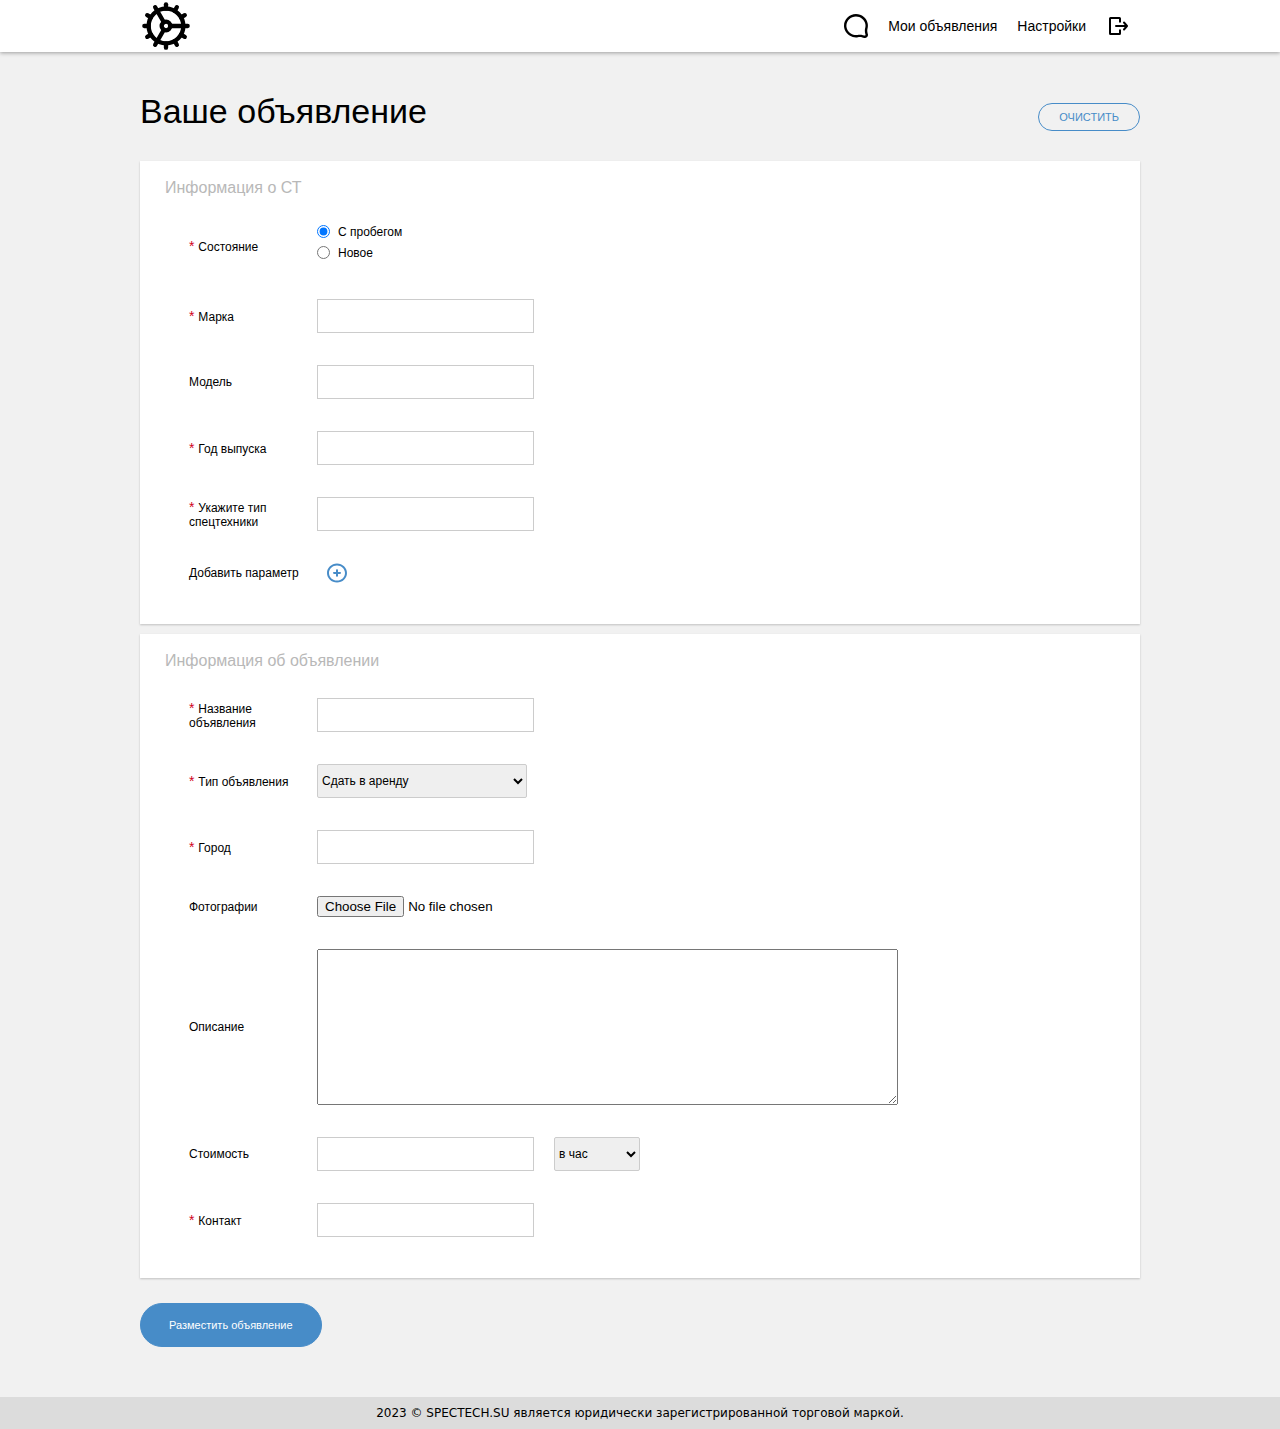
==== commit d3446207: "v10 added MyAds" ====
--- a/adding.html
+++ b/adding.html
@@ -12,7 +12,7 @@
             <a href="index.html" class="logo-link"><img src="images/new_logo.svg" alt="logo" class="logo"></a>
             <div class="header-buttons">
                 <div class="header-button"><a href="massenger.html"><img src="images/icons/icon-message.svg" alt="messager" title="Сообщения"></a></div>
-                <div class="header-button"><a href="#">Мои объявления</a></div>
+                <div class="header-button"><a href="myAds.html">Мои объявления</a></div>
                 <div class="header-button"><a href="profile.html">Настройки</a></div>
                 <div class="header-button"><a href="login.html"><img src="images/icons/icon-exit.svg" alt="Log out" title="Выход"></a></div>
             </div>
@@ -32,28 +32,28 @@
         </div>
 
         <div class="adding-main-containers">
-            <div class="adding-main-containers-cont">
+            <!-- <div class="adding-main-containers-cont">
                 <div class="adding-main-containers-cont-header">
                     Выберите тип объявления
                 </div>
 
                 <div class="adding-main-containers-cont-include">
                     <select name="" id="">
+                        <option value="">Сдать в аренду</option>
                         <option value="">Продать</option>
-                        <option value="">Сдать в аренду</option>
                         <option value="">Заявка на покупку</option>
                         <option value="">Заявка на аренду</option>
                     </select>
                 </div>
-            </div>
+            </div> -->
 
             <div class="adding-main-containers-cont">
                 <div class="adding-main-containers-cont-header">
                     Информация о СТ
                 </div>
 
-                <div class="adding-main-containers-cont-include">
-                        <div class="adding-main-containers-cont-include-charName">
+                <div class="adding-main-containers-cont-include">   
+                    <div class="adding-main-containers-cont-include-charName">
                             <span class="redStar">* </span>Состояние
                         </div>
                         <div class="adding-main-containers-cont-include-charValue">
@@ -98,17 +98,25 @@
 
                 <div class="adding-main-containers-cont-include">
                     <div class="adding-main-containers-cont-include-charName">
-                        Моточасы
-                    </div>
-                    <div class="adding-main-containers-cont-include-charValue">
-                        <input type="text" name="" id="">
-                    </div>
-                </div>
-
-
-            </div>
-
-            <div class="adding-main-containers-cont">
+                        <span class="redStar">* </span>Укажите тип спецтехники
+                    </div>
+                    <div class="adding-main-containers-cont-include-charValue">
+                        <input type="text" name="" id="">
+                    </div>
+                </div>
+                
+                <div class="adding-main-containers-cont-include">
+                    <div class="adding-main-containers-cont-include-charName">
+                        Добавить параметр
+                    </div>
+                    <div class="adding-main-containers-cont-include-charValue">
+                        <img src="images/icons/icon-add-param.svg" alt="" class="adding-addBtn">
+                    </div>
+                </div>
+
+            </div>
+
+            <!-- <div class="adding-main-containers-cont">
                 <div class="adding-main-containers-cont-header">
                     Характеристики
                 </div>
@@ -137,14 +145,37 @@
                     </div>
                 </div>
 
-            </div>
+            </div> -->
 
 
             <div class="adding-main-containers-cont">
                 <div class="adding-main-containers-cont-header">
-                    Где ищете
-                </div>
-
+                    Информация об объявлении
+                </div>
+
+                <div class="adding-main-containers-cont-include">
+                    <div class="adding-main-containers-cont-include-charName">
+                        <span class="redStar">* </span>Название объявления
+                    </div>
+                    <div class="adding-main-containers-cont-include-charValue">
+                        <input type="text" name="" id="">
+                    </div>
+                </div>
+
+                <div class="adding-main-containers-cont-include">
+                    <div class="adding-main-containers-cont-include-charName">
+                        <span class="redStar">* </span>Тип объявления
+                    </div>
+                    <div class="adding-main-containers-cont-include-charValue">
+                        <select name="" id="">
+                            <option value="">Сдать в аренду</option>
+                            <option value="">Продать</option>
+                            <option value="">Заявка на покупку</option>
+                            <option value="">Заявка на аренду</option>
+                        </select>
+                    </div>
+                </div>
+                
                 <div class="adding-main-containers-cont-include">
                     <div class="adding-main-containers-cont-include-charName">
                         <span class="redStar">* </span>Город
@@ -154,11 +185,13 @@
                     </div>
                 </div>
 
-            </div>
-
-            <div class="adding-main-containers-cont">
-                <div class="adding-main-containers-cont-header">
-                    Описание
+                <div class="adding-main-containers-cont-include">
+                    <div class="adding-main-containers-cont-include-charName">
+                        Фотографии
+                    </div>
+                    <div class="adding-main-containers-cont-include-charValue">
+                        <input type="file" name="" id="">
+                    </div>
                 </div>
 
                 <div class="adding-main-containers-cont-include">
@@ -170,13 +203,6 @@
                     </div>
                 </div>
 
-            </div>
-
-            <div class="adding-main-containers-cont">
-                <div class="adding-main-containers-cont-header">
-                    Стоимость и контакты
-                </div>
-
                 <div class="adding-main-containers-cont-include">
                     <div class="adding-main-containers-cont-include-charName">
                         Стоимость
@@ -184,18 +210,25 @@
                     <div class="adding-main-containers-cont-include-charValue">
                         <input type="text" name="" id="">
                     </div>
-                </div>
-
-                <div class="adding-main-containers-cont-include">
-                    <div class="adding-main-containers-cont-include-charName">
-                        Контакт
-                    </div>
-                    <div class="adding-main-containers-cont-include-charValue">
-                        <input type="text" name="" id="">
-                    </div>
-                </div>
-
-            </div>
+                    <select name="" id="" style="width: fit-content; margin-left: 40px;">
+                        <option value="">в час</option>
+                        <option value="">в день</option>
+                        <option value="">за смену</option>
+                        <option value="">договорная</option>
+                    </select>
+                </div>
+
+                <div class="adding-main-containers-cont-include">
+                    <div class="adding-main-containers-cont-include-charName">
+                        <span class="redStar">* </span>Контакт
+                    </div>
+                    <div class="adding-main-containers-cont-include-charValue">
+                        <input type="text" name="" id="">
+                    </div>
+                </div>
+
+            </div>
+
         </div>
         <div>
             <button class="adding-main-btnSubmit">Разместить объявление</button>
--- a/css/main.css
+++ b/css/main.css
@@ -3,14 +3,12 @@
     margin: 0;
     font-family: Verdana, Geneva, Tahoma, sans-serif;
 }
-
 body {
     /* display: flex; */
     flex-direction: column;
     justify-content: space-between;
     /* width: 100%; */
 }
-
 a {
     margin: 0;
     color: #000000;
@@ -18,11 +16,9 @@
     font-family: Arial, Helvetica, sans-serif;
     font-size: 14px;
 }
-
 a:active {
     color: #000000;
 }
-
 .header {
     height: 52px;
     background-color: #ffffff;
@@ -32,7 +28,6 @@
     box-shadow: 0 1px 4px 0 rgba(0,0,0,0.35);
     width: 100%;
 }
-
 .header-container {
     display: flex;
     justify-content: space-between;
@@ -42,26 +37,20 @@
     width: 100%;
     padding: 0 10px;
 }
-
-
 .header-button img {
     height: 24px;
 }
-
 .header-button a {
     height: 100%;
 }
-
 .logo-link {
     height: 100%;
 }
-
 .logo {
     max-height: 52px;
     height: 100%;
     /* width: 100px; */
 }
-
 .header-button {
     color: black;
     padding: 0 10px;
@@ -71,52 +60,36 @@
     display: flex;
     align-items: center;
 }
-
 .header-button:hover {
     background-color: #e9f1fa;
     cursor: pointer;
 }
-
 .header-buttons {
     height: 100%;
     display: flex;
 }
-
 .header-button:hover a {
     display: flex;
     height: 100%;
     align-items: center;
     color: #1f6bb8;
 }
-
 .header-button a {
     display: flex;
     height: 100%;
     align-items: center;
 }
-
-/* .header-button a:hover {
-    color:#1f6bb8;
-} */
-
 .main {
     width: 100%;
     display: flex;
     flex-wrap: wrap;
     justify-content: center;
-    /* padding-top: 20px; */
     margin: 20px 0;
-    /* height: 100%; */
-}
-
+}
 .main-buttons {
     display: flex;
-    /* height: fit-content; */
-    align-items: center;
-}
-
-
-/* CSS button */
+    align-items: center;
+}
 .button-3 {
   appearance: none;
   background-color: #2ea44f;
@@ -141,33 +114,27 @@
   vertical-align: middle;
   white-space: nowrap;
 }
-
 .button-3:focus:not(:focus-visible):not(.focus-visible) {
   box-shadow: none;
   outline: none;
 }
-
 .button-3:hover {
   background-color: #2c974b;
 }
-
 .button-3:focus {
   box-shadow: rgba(46, 164, 79, .4) 0 0 0 3px;
   outline: none;
 }
-
 .button-3:disabled {
   background-color: #94d3a2;
   border-color: rgba(27, 31, 35, .1);
   color: rgba(255, 255, 255, .8);
   cursor: default;
 }
-
 .button-3:active {
   background-color: #298e46;
   box-shadow: rgba(20, 70, 32, .2) 0 1px 0 inset;
 }
-
 .footer {
     font-family: Verdana,Dejavu Sans,Geneva,Tahoma,sans_serif;
     font-size: 12px;
@@ -181,7 +148,6 @@
     width: 100%;
     /* flex: 0 0 auto; */
 }
-
 .bottom {
     padding: 8px;
 }
@@ -443,6 +409,8 @@
 .find-content-card-description-favourite {
     font-size: 12px;
     margin-top: 6px;
+    display: flex;
+    
 }
 
 .find-content-card-description-ownerDate {
@@ -549,6 +517,8 @@
     color: rgb(184, 184, 184);
     font-size: 16px;
     padding: 0 0 12px 0;
+    display: flex;
+    justify-content: space-between;
 }
 
 .adding-main-containers-cont-include select {
@@ -561,14 +531,26 @@
     width: 210px;
 }
 
+.adding-main-containers-cont-header select {
+    height: 34px;
+    margin: 0;
+    border: 1px solid #ccc;
+    font-family: Verdana, Geneva, Tahoma, sans-serif;
+    font-size: 12px;
+    border-radius: 2px;
+    width: 210px;
+}
+
 .adding-main-containers-cont-include {
     display: flex;
     margin: 16px 0;
     padding: 0 24px;
+    align-items: center;
 }
 
 .adding-main-containers-cont-include-charName {
     min-width: 128px;
+    max-width: 128px;
 }
 
 .adding-main-containers-cont-include-charValue {
@@ -579,10 +561,24 @@
 .adding-main-containers-cont-include-charValue div {
     display: flex;
     
+}
+
+.adding-addBtn {
+    height: 20px;
+    margin-left: 10px;
+    cursor: pointer;
 }
 
 .adding-main-containers-cont-include-charValue div input {
     margin: 0 8px 8px 0;
+}
+
+.adding-main-containers-cont-include-charValue input[type=text] {
+    height: 32px;
+    width: 100%;
+    margin: 0;
+    padding: 0 9px 0 9px;
+    border: 1px solid #ccc;
 }
 
 .redStar {
@@ -1020,4 +1016,43 @@
     padding: 5px 20px;
     font-size: 11px;
     margin-left: 18px;
+}
+
+.myAds-main {
+    display: flex;
+    flex-direction: column;
+    width: 100%;
+    margin: auto;
+    max-width: 1000px;
+    min-height: 100%;
+}
+
+.myAds-main-title {
+    font-size: 26px;
+    padding: 0 0 20px 0;
+}
+
+.myAds-main-cont {
+    display: flex;
+    flex-direction: column;
+}
+
+.myAds-main-cont-tabs {
+    display: flex;
+    justify-content: space-evenly;
+    border-bottom: 1px solid #d7d7d7;
+}
+
+.myAds-main-cont-tabs-t {
+    padding: 18px 14px 17px 14px;
+    font-size: 12px;
+    cursor: pointer;   
+}
+
+.myAds-main-cont-tabs-t:hover {
+    color: rgb(58, 123, 191);
+}
+
+.selectedTab {
+    border-bottom: 5px solid rgb(71, 140, 200);
 }